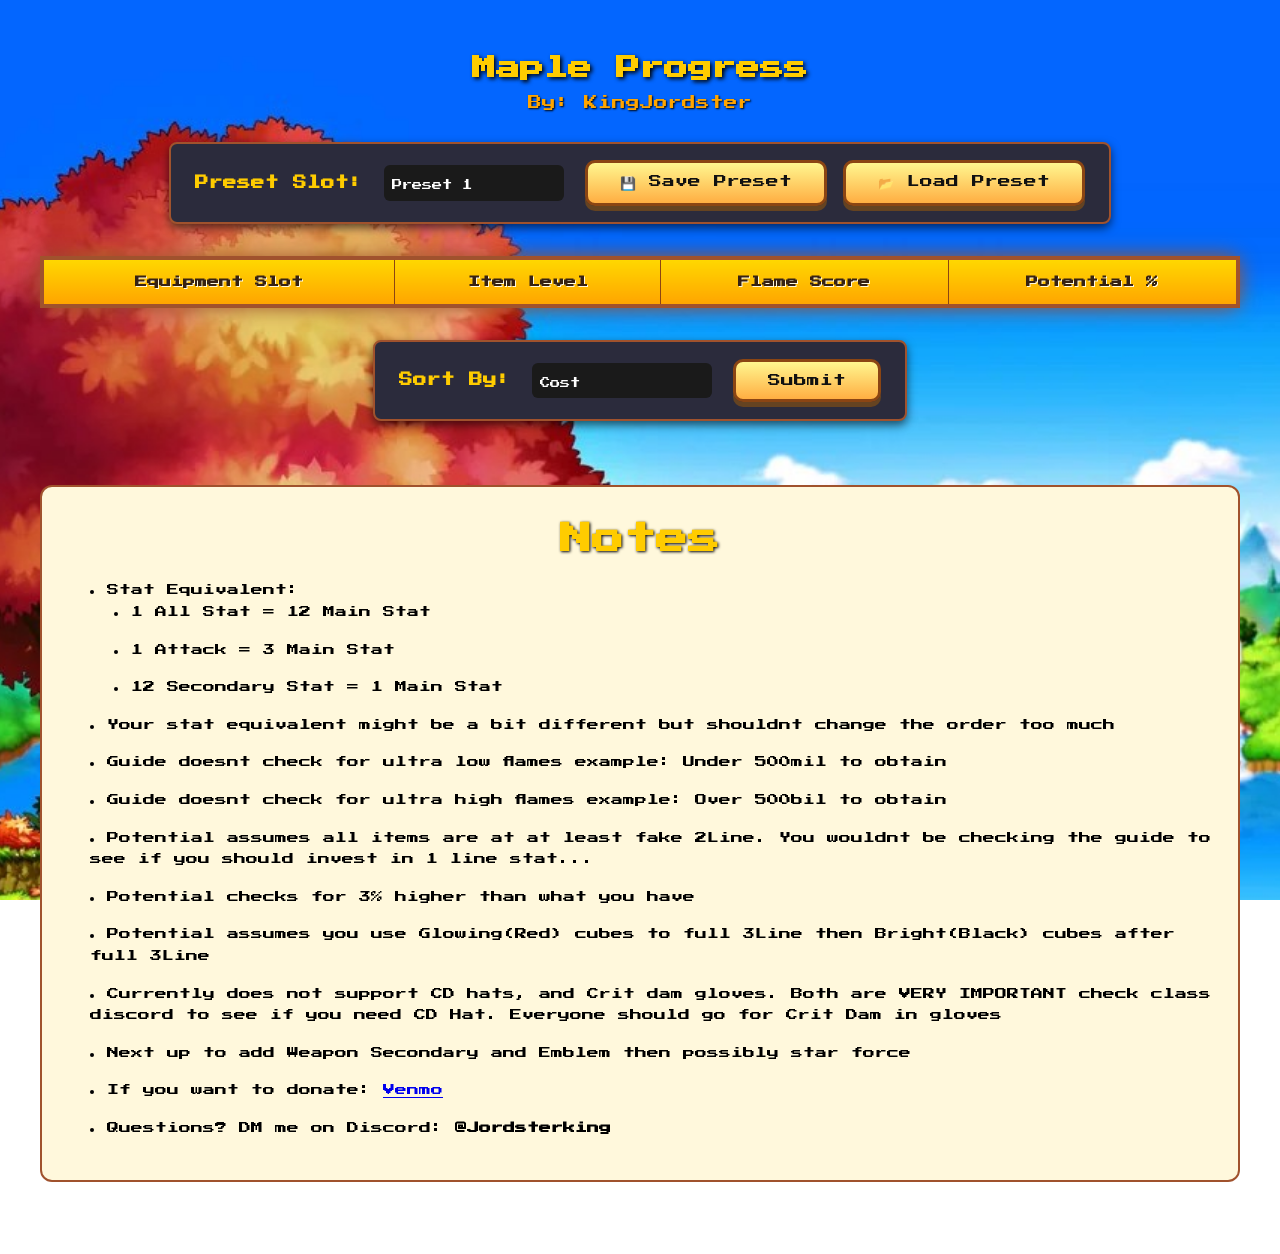
==== index.html @ 64e3404e "Preset Saving Logic" ====
<!DOCTYPE html>
<html lang="en">
<head>
  <meta charset="UTF-8" />
  <title>Maple Progress</title>
    <!-- Load custom font (optional but thematic) -->
  <link href="https://fonts.googleapis.com/css2?family=Press+Start+2P&display=swap" rel="stylesheet">

  <!-- Link to external CSS file -->
  <link rel="stylesheet" href="style.css">

  <!-- Link to Favicons -->
  <link rel="apple-touch-icon" sizes="180x180" href="/apple-touch-icon.png">
  <link rel="icon" type="image/png" sizes="32x32" href="/favicon-32x32.png">
  <link rel="icon" type="image/png" sizes="16x16" href="/favicon-16x16.png">
  <link rel="manifest" href="/site.webmanifest">
  <!-- Google tag (gtag.js) -->
  <script async src="https://www.googletagmanager.com/gtag/js?id=G-HNNL2QKY4L"></script>
  <script>
    window.dataLayer = window.dataLayer || [];
    function gtag(){dataLayer.push(arguments);}
    gtag('js', new Date());

    gtag('config', 'G-HNNL2QKY4L');
  </script>
</head>
<body>

  <h1>Maple Progress</h1>
  <p class="subtitle">By: KingJordster</p>
  <form id="equipForm">
    <!-- Preset Saving -->
    <div class="form-controls">
      <label for="presetSlot">Preset Slot:</label>
      <select id="presetSlot">
        <option value="1">Preset 1</option>
        <option value="2">Preset 2</option>
        <option value="3">Preset 3</option>
      </select>
      <button type="button" id="savePresetBtn">💾 Save Preset</button>
      <button type="button" id="loadPresetBtn">📂 Load Preset</button>
    </div>
    <!-- Equipment Input -->
    <table>
      <thead>
        <tr>
          <th>Equipment Slot</th>
          <th>Item Level</th>
          <th>Flame Score</th>
          <th>Potential %</th>
        </tr>
      </thead>
      <tbody id="equipmentTable">
        <!-- Rows will be injected by JS -->
      </tbody>
    </table>
    <div class="form-controls">
      <label for="sortMode">Sort By:</label>
      <select id="sortMode" name="sortMode">
        <option value="cost">Cost</option>
        <option value="efficiency">Cost Per 5 Score</option>
      </select>
      <button type="submit">Submit</button>
    </div>
    <div id="results"></div>
    <div id="loader" class="spinner hidden"></div>
  </form>

  <script>
    const slots = [
      "Ring 1", "Ring 2", "Ring 3", "Ring 4",
      "Pendant 1", "Pendant 2", "Belt", "Hat",
      "Face", "Eye", "Top", "Bottom", "Shoes",
      "Earring", "Shoulder", "Glove", "Cape",
      "Heart", "Pocket" // 👈 add Pocket at the end
    ];

    const table = document.getElementById("equipmentTable");

    slots.forEach(slot => {
      const isRingOrShoulderOrHeart = slot.startsWith("Ring") || slot === "Shoulder" || slot === "Heart";
      const isPocket = slot === "Pocket";

      const isAccessory = ["Ring", "Pendant", "Belt", "Face", "Eye", "Earring"].some(type => slot.includes(type));

      const row = document.createElement("tr");

      // Flame Input Cell
      const flameCell = isRingOrShoulderOrHeart
        ? "<em>N/A</em>"
        : `
          <input type="number" name="${slot}_allstat" placeholder="All%" min="0" />
          <input type="number" name="${slot}_attack" placeholder="Atk" min="0" />
          <input type="number" name="${slot}_mainstat" placeholder="Main" min="0" />
          <input type="number" name="${slot}_secondarystat" placeholder="Sec" min="0" />
        `;

      const nonBossCheckbox = isAccessory && !slot.startsWith("Ring")
        ? `<label style="display:block;margin-top:4px;">
            <input type="checkbox" name="${slot}_nonboss" />
            Non Boss Flame
          </label>`
        : "";

      // Potential Cell: skip if Pocket
      const potentialCell = isPocket
        ? "<em>N/A</em>"
        : `<input type="number" name="${slot}_potential" min="0" max="100" />`;

      row.innerHTML = `
        <td>${slot}</td>
        <td><input type="number" name="${slot}_level" min="0" /></td>
        <td>${flameCell}${nonBossCheckbox}</td>
        <td>${potentialCell}</td>
      `;

      table.appendChild(row);
    });

    document.getElementById("equipForm").addEventListener("submit", async function(e) {
      e.preventDefault();

      const loader = document.getElementById("loader");
      loader.classList.remove("hidden"); // ✅ Show spinner
      const formData = new FormData(e.target);
      const data = {};
      data.sortMode = document.getElementById("sortMode").value;

      slots.forEach(slot => {
        const itemLevel = Number(formData.get(`${slot}_level`)) || 0;
        const nonBoss = formData.get(`${slot}_nonboss`) === "on";
        const allStat = Number(formData.get(`${slot}_allstat`)) || 0;
        const attack = Number(formData.get(`${slot}_attack`)) || 0;
        const mainStat = Number(formData.get(`${slot}_mainstat`)) || 0;
        const secondaryStat = Number(formData.get(`${slot}_secondarystat`)) || 0;

        const flameScore = (allStat * 12) + (attack * 3) + mainStat + Math.round(secondaryStat / 12);

        const potential = slot === "Pocket"
          ? 0  // No input now, but leave the field in
          : Number(formData.get(`${slot}_potential`)) || 0;
          
        data[slot] = {
          itemLevel,
          flameScore,
          potential,
          nonBoss
        };
      });

      try {
        const response = await fetch("https://mapleprogress-bbckbxg3cvbmfwck.southcentralus-01.azurewebsites.net/api/calculate", {
          method: "POST",
          headers: { "Content-Type": "application/json" },
          body: JSON.stringify(data)
        });

        const resultHtml = await response.text();
        document.getElementById("results").innerHTML = resultHtml;
      } catch (err) {
        console.error("Error fetching results:", err);
        document.getElementById("results").innerHTML = "<p>Something went wrong. Please try again.</p>";
      } finally {
        loader.classList.add("hidden"); // ✅ Always hide spinner
      }
    });
    // Preset saving logic
    function getFormData() {
      const formData = new FormData(document.getElementById("equipForm"));
      const data = {};
      data.sortMode = document.getElementById("sortMode").value;

      slots.forEach(slot => {
        const itemLevel = Number(formData.get(`${slot}_level`)) || 0;
        const nonBoss = formData.get(`${slot}_nonboss`) === "on";
        const allStat = Number(formData.get(`${slot}_allstat`)) || 0;
        const attack = Number(formData.get(`${slot}_attack`)) || 0;
        const mainStat = Number(formData.get(`${slot}_mainstat`)) || 0;
        const secondaryStat = Number(formData.get(`${slot}_secondarystat`)) || 0;
        const potential = slot === "Pocket" ? 0 : Number(formData.get(`${slot}_potential`)) || 0;

        data[slot] = { itemLevel, flameScore: (allStat * 12) + (attack * 3) + mainStat + Math.round(secondaryStat / 12), potential, nonBoss };
      });

      return data;
    }

    function setFormData(data) {
      document.getElementById("sortMode").value = data.sortMode || "cost";

      slots.forEach(slot => {
        const entry = data[slot] || {};
        document.querySelector(`[name="${slot}_level"]`).value = entry.itemLevel || "";
        document.querySelector(`[name="${slot}_potential"]`)?.value = entry.potential || "";
        document.querySelector(`[name="${slot}_nonboss"]`)?.checked = entry.nonBoss || false;

        document.querySelector(`[name="${slot}_allstat"]`)?.value = "";
        document.querySelector(`[name="${slot}_attack"]`)?.value = "";
        document.querySelector(`[name="${slot}_mainstat"]`)?.value = "";
        document.querySelector(`[name="${slot}_secondarystat"]`)?.value = "";
      });
    }

    document.getElementById("savePresetBtn").addEventListener("click", () => {
      const presetSlot = document.getElementById("presetSlot").value;
      const data = getFormData();
      localStorage.setItem(`maplePreset_${presetSlot}`, JSON.stringify(data));
      alert(`Preset ${presetSlot} saved!`);
    });

    document.getElementById("loadPresetBtn").addEventListener("click", () => {
      const presetSlot = document.getElementById("presetSlot").value;
      const savedData = localStorage.getItem(`maplePreset_${presetSlot}`);
      if (savedData) {
        setFormData(JSON.parse(savedData));
        alert(`Preset ${presetSlot} loaded!`);
      } else {
        alert(`No preset saved in slot ${presetSlot}.`);
      }
    });
    window.addEventListener("DOMContentLoaded", () => {
      const defaultPreset = localStorage.getItem("maplePreset_1");
      if (defaultPreset) {
        setFormData(JSON.parse(defaultPreset));
      }
    });
  </script>
  <footer class="footer-notes">
    <h2>Notes</h2>
    <ul>
      <li>Stat Equivalent:
        <ul>
          <li>1 All Stat = 12 Main Stat</li>
          <li>1 Attack = 3 Main Stat</li>
          <li>12 Secondary Stat = 1 Main Stat</li>
        </ul>
      </li>
      <li>Your stat equivalent might be a bit different but shouldnt change the order too much</li>
      <li>Guide doesnt check for ultra low flames example: Under 500mil to obtain</li>
      <li>Guide doesnt check for ultra high flames example: Over 500bil to obtain</li>
      <li>Potential assumes all items are at at least fake 2Line.  You wouldnt be checking the guide to see if you should invest in 1 line stat...</li>
      <li>Potential checks for 3% higher than what you have</li>
      <li>Potential assumes you use Glowing(Red) cubes to full 3Line then Bright(Black) cubes after full 3Line</li>
      <li>Currently does not support CD hats, and Crit dam gloves. Both are VERY IMPORTANT check class discord to see if you need CD Hat.  Everyone should go for Crit Dam in gloves</li>
      <li>Next up to add Weapon Secondary and Emblem then possibly star force</li>
      <li>If you want to donate: <a href="https://venmo.com/u/Jordan-Murray-31" target="_blank">Venmo</a></li>
      <li>Questions? DM me on Discord: <strong>@Jordsterking</strong></li>
    </ul>
  </footer>
</body>
</html>
---- style.css ----
/* maplestory-style.css */

/* Import a retro pixel-style font */
@import url('https://fonts.googleapis.com/css2?family=Press+Start+2P&display=swap');

body {
  background: url('MapleTreeBackground.jpg') center/cover fixed;
  color: #3C2A21;
  font-family: 'Press Start 2P', monospace;
  padding: 2rem;
  text-align: center;
}

h1 {
  color: #ffcc00;
  text-shadow: 2px 2px 4px #000;
  font-size: 1.5rem;
  margin-bottom: 2rem;
}

.subtitle {
  text-align: center;
  font-size: 0.85rem;
  margin-top: -1rem;
  margin-bottom: 2rem;
  color: #ffa500;
  text-shadow: 1px 1px 2px #000;
  font-family: 'Press Start 2P', monospace;
}

table {
  width: 100%;
  max-width: 1400px;
  margin: 2rem auto;
  border-collapse: collapse;
  border: 4px solid #a0522d;
  border-radius: 12px;
  background-color: rgba(255, 255, 255, 0.85);
  box-shadow: 0 0 20px #a0522d;
}

th, td {
  padding: 1rem;
  text-align: center;
  border: 1px solid #8b4513;
  font-size: 0.75rem;
  color: #2f1b0c;
}

th {
  background: linear-gradient(to bottom, #ffd700, #ffa500);
  color: #372212;
  text-shadow: 1px 1px #fff8dc;
}

tr:nth-child(even) {
  background-color: #fef6e4;
}

tr:hover {
  background-color: #ffe3a3;
}

input[type="number"], select {
  width: 100px;
  padding: 0.5rem;
  margin: 0.3rem;
  height: 2.2rem;
  line-height: 1.5rem;
  border-radius: 6px;
  border: 2px solid #654321;
  background-color: #fff8dc;
  color: #2f1b0c;
  font-family: 'Press Start 2P', monospace;
  font-size: 0.65rem;
  box-sizing: border-box;
  appearance: none; /* Removes number spinner in Firefox */
  -moz-appearance: textfield; /* Firefox specific */
}

input[type="number"]::-webkit-inner-spin-button,
input[type="number"]::-webkit-outer-spin-button {
  -webkit-appearance: none; /* Removes spinner in Chrome/Safari */
  margin: 0;
}

input:focus, select:focus {
  outline: none;
  box-shadow: 0 0 6px #ff9900;
}

button {
  margin-top: 2rem;
  padding: 0.75rem 2rem;
  background: linear-gradient(to bottom, #fff68f, #ffae42);
  border: 3px solid #8b4513;
  border-radius: 10px;
  box-shadow: 0 5px #654321;
  color: #111;
  font-family: 'Press Start 2P', monospace;
  font-size: 0.8rem;
  cursor: pointer;
  transition: 0.2s;
}

button:hover {
  background: #ffdd57;
  box-shadow: 0 6px #3c2a21;
  transform: translateY(-2px);
}

.container {
  background-color: rgba(255, 255, 255, 0.9);
  border: 3px dashed #a0522d;
  padding: 2rem;
  border-radius: 20px;
  box-shadow: 0 0 15px #ffa500;
  max-width: 1400px;
  margin: auto;
}

.form-controls {
  display: flex;
  justify-content: center;
  align-items: center;
  gap: 1rem;
  background-color: #2b2b3c;
  padding: 1rem 1.5rem;
  border: 2px solid #a0522d;
  border-radius: 8px;
  margin: 2rem auto;
  width: fit-content;
  color: #ffcc00;
  box-shadow: 0 4px 10px rgba(0, 0, 0, 0.6);
}

.form-controls label {
  font-size: 0.85rem;
  font-weight: bold;
  color: #ffcc00;
}

.form-controls select {
  padding: 0.5rem;
  border-radius: 6px;
  border: none;
  background-color: #1a1a1a;
  color: #fff;
  font-family: 'Press Start 2P', monospace;
  min-width: 180px; /* ensures "Cost Per 5 Score" fits */
}

.form-controls select:hover {
  background-color: #333;
}

.form-controls select:focus {
  outline: none;
  box-shadow: 0 0 8px #ffa500;
}

.form-controls button {
  margin-top: 0;
}

.spinner {
  border: 6px solid #333;
  border-top: 6px solid #ffcc00;
  border-radius: 50%;
  width: 40px;
  height: 40px;
  animation: spin 1s linear infinite;
  margin: 1rem auto;
}

@keyframes spin {
  0% { transform: rotate(0deg); }
  100% { transform: rotate(360deg); }
}

.hidden {
  display: none;
}

.footer-notes {
  max-width: 1400px;
  margin: 4rem auto 2rem;
  padding: 1.5rem;
  background-color: #fff8dc;
  border: 2px solid #a0522d;
  border-radius: 12px;
  color: black;
  font-family: 'Press Start 2P', monospace;
  font-size: 0.75rem;
  line-height: 1.8;
}

.footer-notes h2 {
  color: #ffcc00;
  margin: 0;
  text-shadow: 1px 1px 3px #000;
  font-size: 2rem;
  text-align: center;
}

.footer-notes ul {
  list-style: disc inside;
  padding-left: 1.5rem;
  text-align: left;
}

footer li {
  margin-bottom: 1rem; /* Adds vertical space between bullets */
}
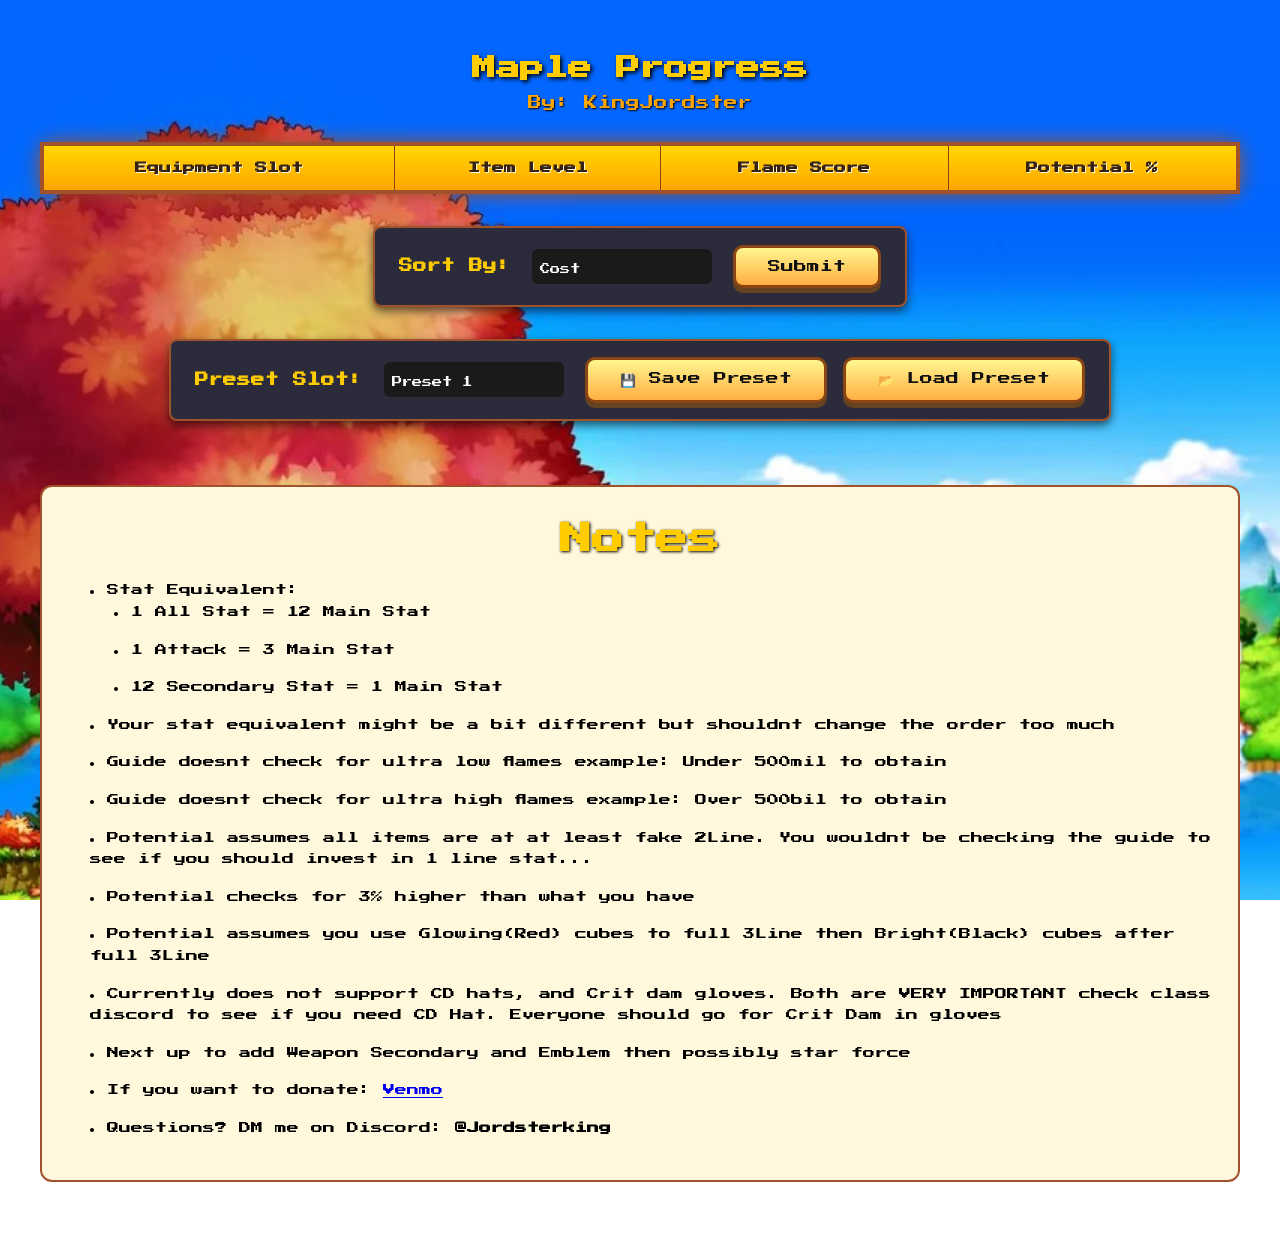
==== commit a2c6a320: "bottom of the form?" ====
--- a/index.html
+++ b/index.html
@@ -25,21 +25,9 @@
   </script>
 </head>
 <body>
-
   <h1>Maple Progress</h1>
   <p class="subtitle">By: KingJordster</p>
   <form id="equipForm">
-    <!-- Preset Saving -->
-    <div class="form-controls">
-      <label for="presetSlot">Preset Slot:</label>
-      <select id="presetSlot">
-        <option value="1">Preset 1</option>
-        <option value="2">Preset 2</option>
-        <option value="3">Preset 3</option>
-      </select>
-      <button type="button" id="savePresetBtn">💾 Save Preset</button>
-      <button type="button" id="loadPresetBtn">📂 Load Preset</button>
-    </div>
     <!-- Equipment Input -->
     <table>
       <thead>
@@ -65,7 +53,17 @@
     <div id="results"></div>
     <div id="loader" class="spinner hidden"></div>
   </form>
-
+  <!-- Preset Saving -->
+  <div class="form-controls">
+    <label for="presetSlot">Preset Slot:</label>
+    <select id="presetSlot">
+      <option value="1">Preset 1</option>
+      <option value="2">Preset 2</option>
+      <option value="3">Preset 3</option>
+    </select>
+    <button type="button" id="savePresetBtn">💾 Save Preset</button>
+    <button type="button" id="loadPresetBtn">📂 Load Preset</button>
+  </div>
   <script>
     const slots = [
       "Ring 1", "Ring 2", "Ring 3", "Ring 4",
@@ -219,10 +217,13 @@
       }
     });
     window.addEventListener("DOMContentLoaded", () => {
-      const defaultPreset = localStorage.getItem("maplePreset_1");
-      if (defaultPreset) {
-        setFormData(JSON.parse(defaultPreset));
-      }
+      // Wait briefly for all rows to be added
+      setTimeout(() => {
+        const defaultPreset = localStorage.getItem("maplePreset_1");
+        if (defaultPreset) {
+          setFormData(JSON.parse(defaultPreset));
+        }
+      }, 50);
     });
   </script>
   <footer class="footer-notes">
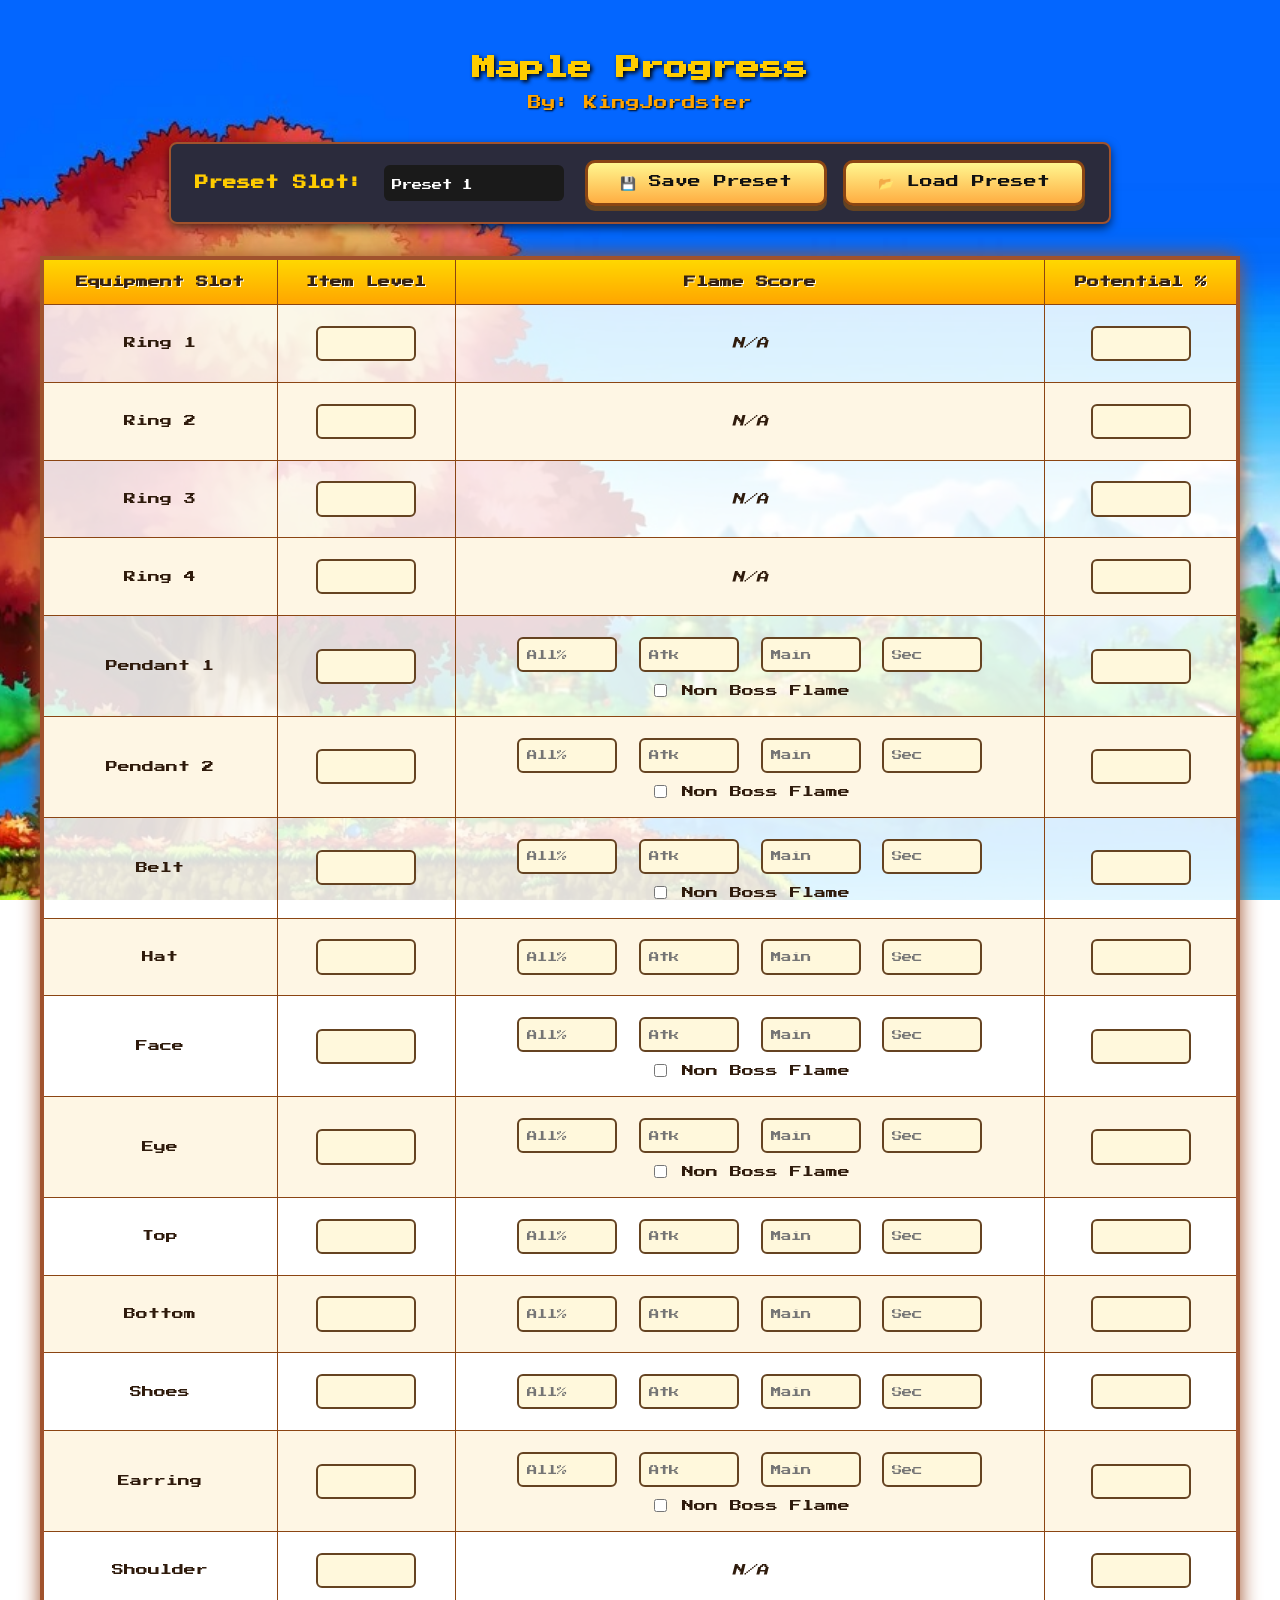
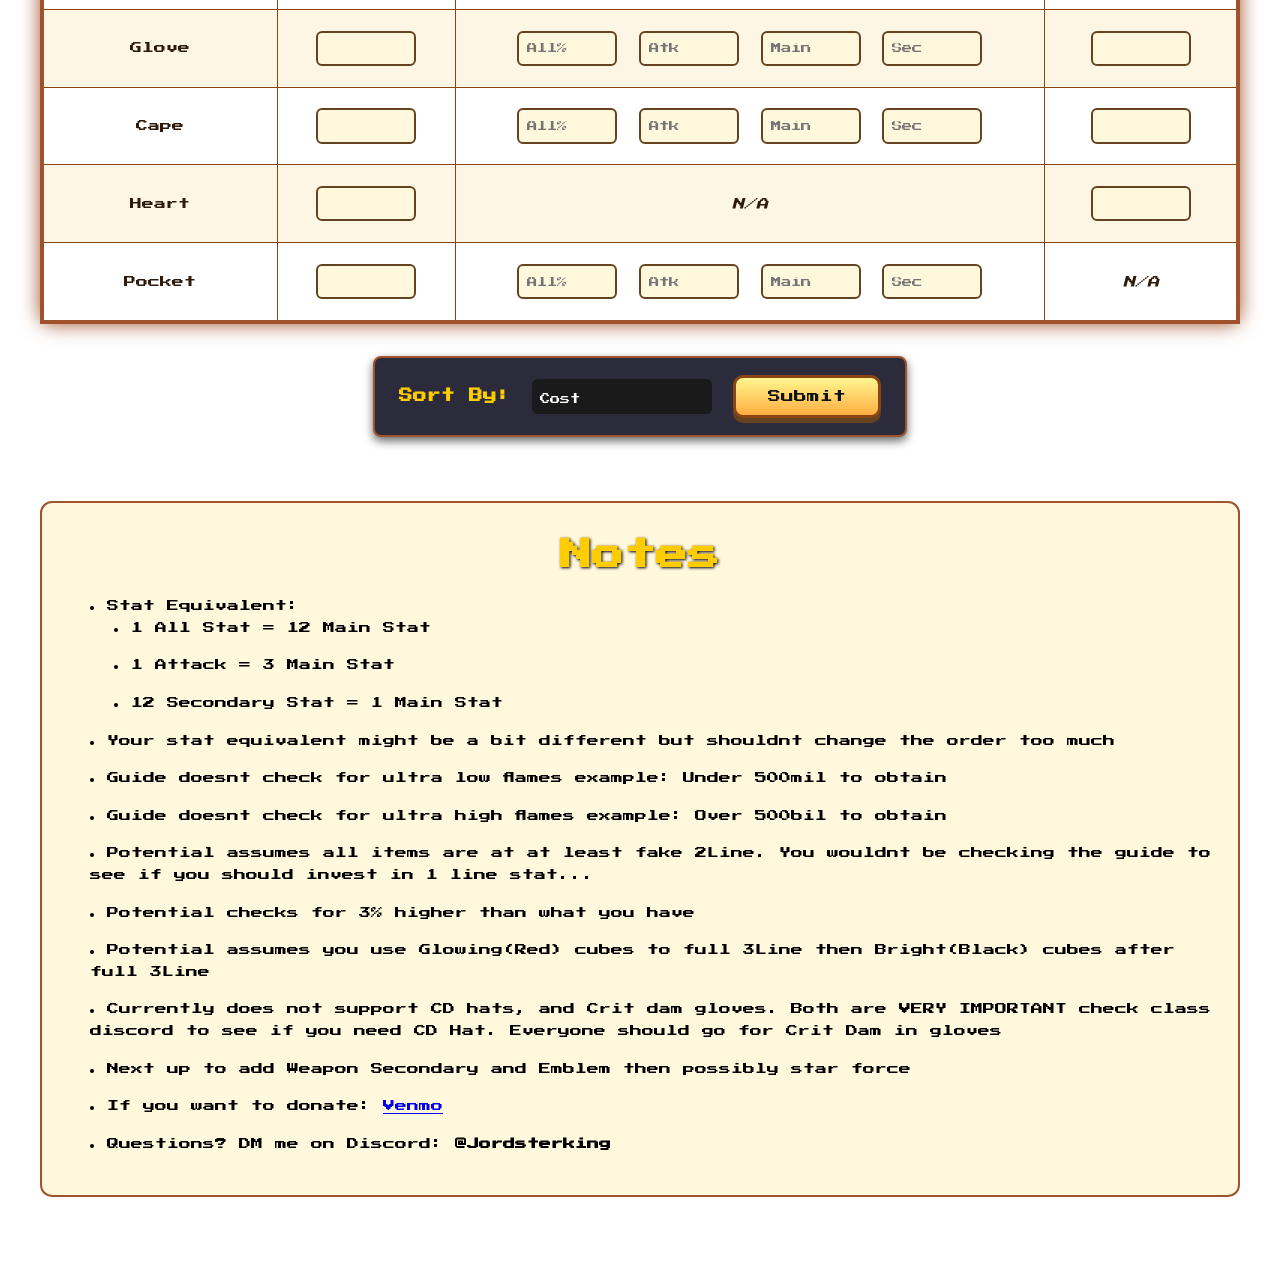
==== commit d7a5e0ad: "Fixed formdata function" ====
--- a/index.html
+++ b/index.html
@@ -27,6 +27,17 @@
 <body>
   <h1>Maple Progress</h1>
   <p class="subtitle">By: KingJordster</p>
+  <!-- Preset Saving -->
+  <div class="form-controls">
+    <label for="presetSlot">Preset Slot:</label>
+    <select id="presetSlot">
+      <option value="1">Preset 1</option>
+      <option value="2">Preset 2</option>
+      <option value="3">Preset 3</option>
+    </select>
+    <button type="button" id="savePresetBtn">💾 Save Preset</button>
+    <button type="button" id="loadPresetBtn">📂 Load Preset</button>
+  </div>
   <form id="equipForm">
     <!-- Equipment Input -->
     <table>
@@ -53,17 +64,7 @@
     <div id="results"></div>
     <div id="loader" class="spinner hidden"></div>
   </form>
-  <!-- Preset Saving -->
-  <div class="form-controls">
-    <label for="presetSlot">Preset Slot:</label>
-    <select id="presetSlot">
-      <option value="1">Preset 1</option>
-      <option value="2">Preset 2</option>
-      <option value="3">Preset 3</option>
-    </select>
-    <button type="button" id="savePresetBtn">💾 Save Preset</button>
-    <button type="button" id="loadPresetBtn">📂 Load Preset</button>
-  </div>
+
   <script>
     const slots = [
       "Ring 1", "Ring 2", "Ring 3", "Ring 4",
@@ -188,14 +189,27 @@
 
       slots.forEach(slot => {
         const entry = data[slot] || {};
-        document.querySelector(`[name="${slot}_level"]`).value = entry.itemLevel || "";
-        document.querySelector(`[name="${slot}_potential"]`)?.value = entry.potential || "";
-        document.querySelector(`[name="${slot}_nonboss"]`)?.checked = entry.nonBoss || false;
-
-        document.querySelector(`[name="${slot}_allstat"]`)?.value = "";
-        document.querySelector(`[name="${slot}_attack"]`)?.value = "";
-        document.querySelector(`[name="${slot}_mainstat"]`)?.value = "";
-        document.querySelector(`[name="${slot}_secondarystat"]`)?.value = "";
+
+        const levelInput = document.querySelector(`[name="${slot}_level"]`);
+        if (levelInput) levelInput.value = entry.itemLevel || "";
+
+        const potentialInput = document.querySelector(`[name="${slot}_potential"]`);
+        if (potentialInput) potentialInput.value = entry.potential || "";
+
+        const nonBossCheckbox = document.querySelector(`[name="${slot}_nonboss"]`);
+        if (nonBossCheckbox) nonBossCheckbox.checked = entry.nonBoss || false;
+
+        const allstatInput = document.querySelector(`[name="${slot}_allstat"]`);
+        if (allstatInput) allstatInput.value = "";
+
+        const attackInput = document.querySelector(`[name="${slot}_attack"]`);
+        if (attackInput) attackInput.value = "";
+
+        const mainstatInput = document.querySelector(`[name="${slot}_mainstat"]`);
+        if (mainstatInput) mainstatInput.value = "";
+
+        const secstatInput = document.querySelector(`[name="${slot}_secondarystat"]`);
+        if (secstatInput) secstatInput.value = "";
       });
     }
 
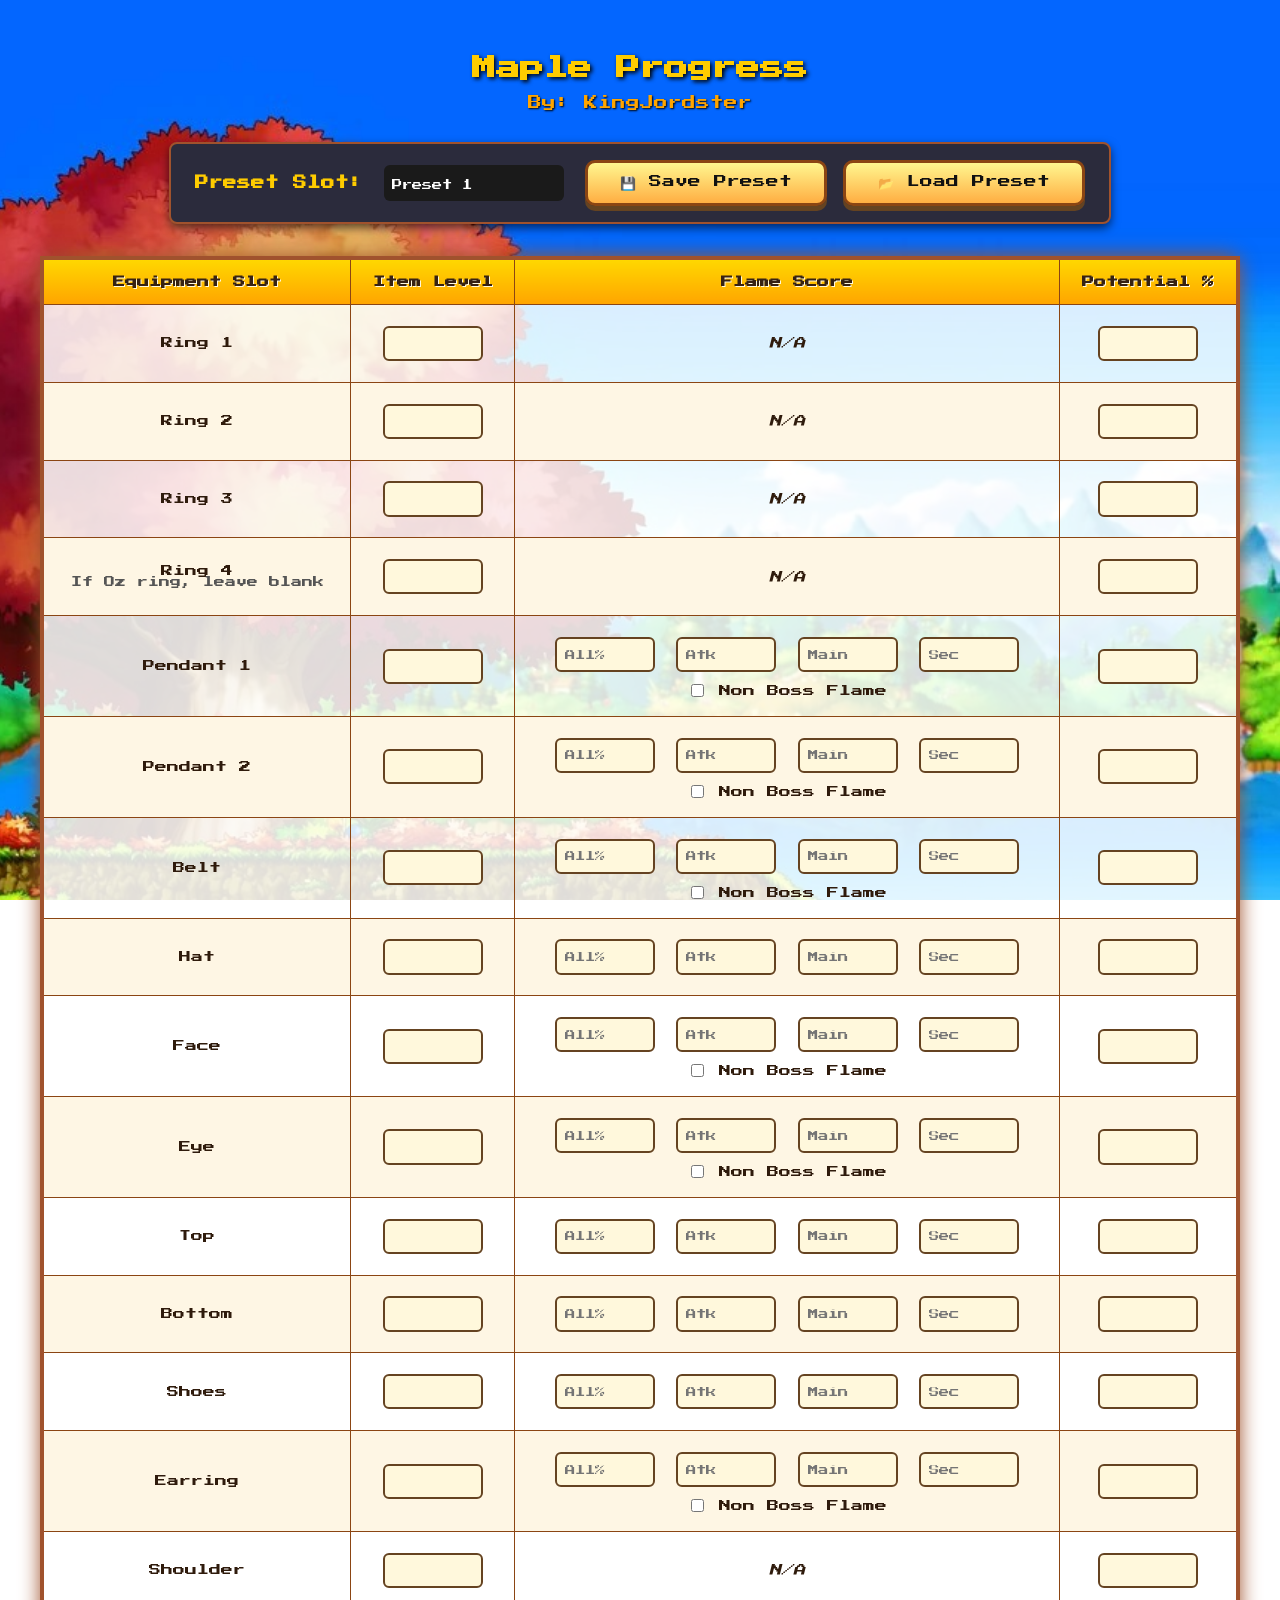
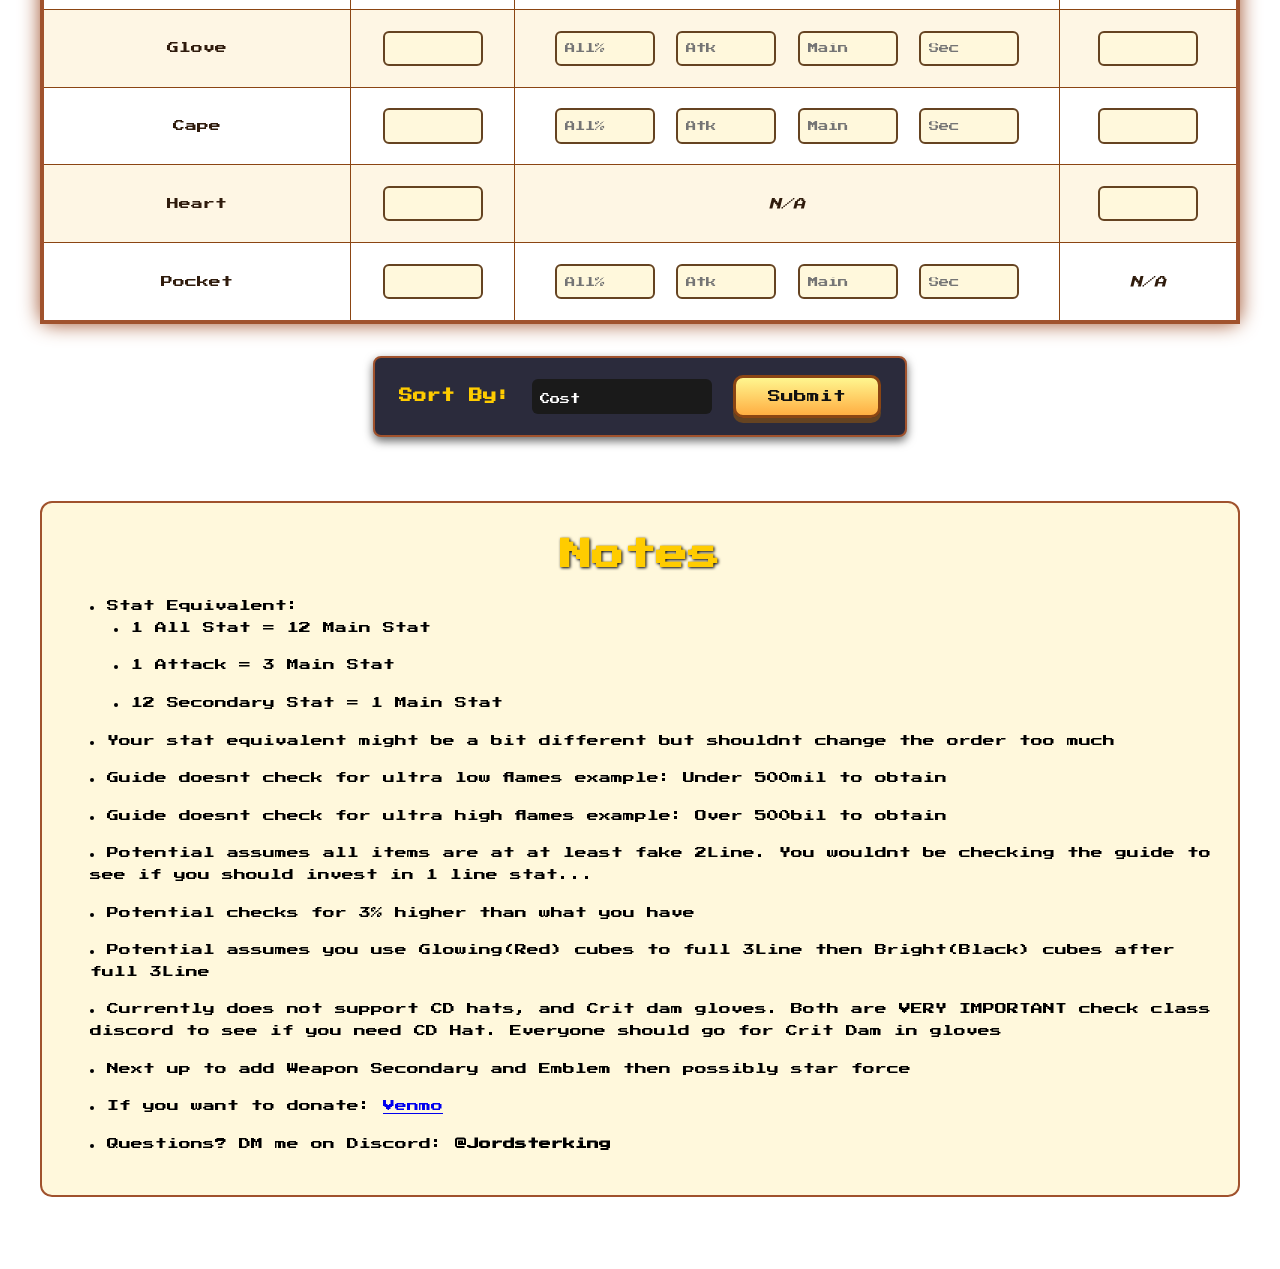
==== commit 65e5fd18: "OZ Ring Note" ====
--- a/index.html
+++ b/index.html
@@ -106,8 +106,14 @@
         ? "<em>N/A</em>"
         : `<input type="number" name="${slot}_potential" min="0" max="100" />`;
 
+      // Special note for Ring 4 Oz Rings
+      let ring4Note = "";
+      if (slot === "Ring 4") {
+        ring4Note = `<div style="font-size: 11px; color: #555;">If Oz ring, leave blank</div>`;
+      }
+
       row.innerHTML = `
-        <td>${slot}</td>
+        <td>${slot}${ring4Note}</td>
         <td><input type="number" name="${slot}_level" min="0" /></td>
         <td>${flameCell}${nonBossCheckbox}</td>
         <td>${potentialCell}</td>
